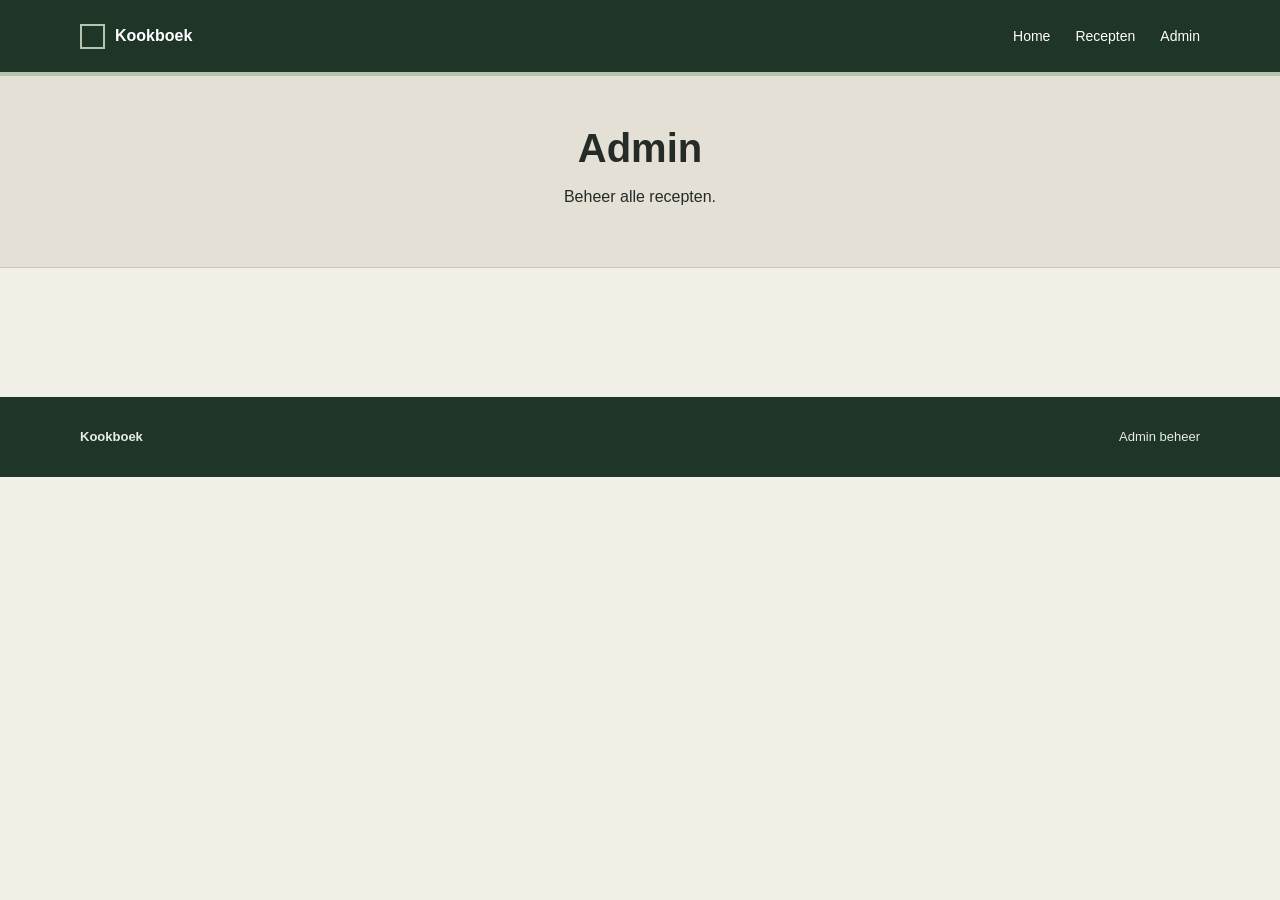
==== admin.html @ 98a7c7a4 "Voeg recept zoeken sorteren CRUD admin en blog detail toe" ====
<!doctype html><html lang="nl"><head><meta charset="UTF-8"><meta name="viewport" content="width=device-width,initial-scale=1"><title>Admin | Kookboek</title><link rel="stylesheet" href="style.css"></head><body><header><div class="wrap nav"><a class="logo" href="index.html"><span class="logo-box"></span>Kookboek</a><nav><a href="index.html">Home</a><a href="recepten.html">Recepten</a><a href="admin.html">Admin</a></nav></div></header><main><section class="page-head"><div class="wrap"><h1>Admin</h1><p>Beheer alle recepten.</p></div></section><section class="section"><div class="wrap"><div id="adminRecipes"></div></div></section></main><footer><div class="wrap footer"><strong>Kookboek</strong><span>Admin beheer</span></div></footer><script src="app.js"></script></body></html>
---- style.css ----
/* 1. STYLE GUIDE */
:root{--primary:#294936;--primary-dark:#1e3528;--secondary:#b7c4ad;--background:#f2efe7;--surface:#fbfaf6;--surface-alt:#e4e0d5;--text:#252b27;--muted:#6b706c;--border:#c9c7bd;--danger:#8a3f3f;--container:1120px}
/* 2. RESET & BASE */
*{box-sizing:border-box}body{margin:0;background:var(--background);color:var(--text);font-family:Arial,Helvetica,sans-serif;line-height:1.5}h1,h2,h3,p{margin-top:0}a{color:inherit;text-decoration:none}button,input,select,textarea{font:inherit}.container,.wrap{width:min(var(--container),calc(100% - 40px));margin:auto}
/* 3. HEADER */
.site-header,header{background:var(--primary-dark);color:#fff;border-bottom:4px solid var(--secondary)}.header-row,.nav{min-height:72px;display:flex;align-items:center;justify-content:space-between;gap:30px}.brand,.logo{display:flex;align-items:center;gap:10px;font-weight:700}.brand-mark,.logo-box{width:25px;height:25px;border:2px solid var(--secondary);display:block}.main-nav,nav{display:flex;align-items:center;gap:25px;font-size:14px}.nav-login,.login-link{border:1px solid #8da094;padding:7px 13px}
/* 4. LAYOUT */
.content-section,.section{padding:52px 0}.page-intro,.page-head{padding:42px 0;background:var(--surface-alt);border-bottom:1px solid var(--border);text-align:center}.page-intro h1,.page-head h1,.home-hero h1,.hero h1{font-size:40px;margin-bottom:7px}.eyebrow{font-size:12px;font-weight:700;letter-spacing:1.5px;color:var(--primary)}button,.button{border:0;background:var(--primary);color:#fff;padding:11px 18px;cursor:pointer}
/* 5. HOME */
.home-hero,.hero{padding:78px 0;background:var(--secondary);text-align:center;border-bottom:1px solid var(--border)}.hero-search,.search{max-width:720px;margin:27px auto 0;display:grid;grid-template-columns:1fr 110px;gap:8px}.section-heading,.title-row{display:flex;align-items:end;justify-content:space-between;gap:20px;margin-bottom:22px}
/* 6. FORMS */
input,select,textarea{width:100%;border:1px solid var(--border);background:#fff;padding:11px}.form-panel,.form-box{background:var(--surface);border:1px solid var(--border);padding:30px}.form-panel label,.form-box label{display:block;font-size:13px;font-weight:700;margin:15px 0 5px}.form-panel textarea,.form-box textarea,textarea{min-height:115px;resize:vertical}.form-panel button,.form-box button{margin-top:18px}.filter-bar,.filters{display:grid;grid-template-columns:1fr 160px 170px 100px;gap:8px;margin:20px 0 28px}
/* 7. CARDS */
.card-grid,.cards{display:grid;gap:18px}.grid-3,.three{grid-template-columns:repeat(3,1fr)}.grid-4,.four{grid-template-columns:repeat(4,1fr)}.recipe-card,.theme-card,.day-card,.card{background:var(--surface);border:1px solid var(--border)}.card-body,.card-text{padding:15px}.card-body p,.card-text p{font-size:13px;color:var(--muted)}.image-placeholder,.photo,.detail-photo,.banner-photo,.mini-photo{height:190px;background:#dadbd5;position:relative;display:grid;place-items:center;overflow:hidden;color:#777;font-size:12px}.image-placeholder:before,.image-placeholder:after,.photo:before,.photo:after,.detail-photo:before,.detail-photo:after,.banner-photo:before,.banner-photo:after,.mini-photo:before,.mini-photo:after{content:"";position:absolute;left:-10%;top:50%;width:120%;height:1px;background:#b7b9b3}.image-placeholder:before,.photo:before,.detail-photo:before,.banner-photo:before,.mini-photo:before{transform:rotate(25deg)}.image-placeholder:after,.photo:after,.detail-photo:after,.banner-photo:after,.mini-photo:after{transform:rotate(-25deg)}
/* 8. LOGIN */
.login-page{padding:55px 0}.login-wireframe,.login-layout{min-height:530px;display:grid;grid-template-columns:1fr 1.2fr 1fr;gap:45px;align-items:center}.login-side,.side-block{text-align:center;color:var(--muted);font-size:13px}.single-form-page,.form-page{min-height:610px;padding:55px 20px;display:grid;place-items:center}.register-panel,.register{width:min(430px,100%)}
/* 9. RECIPE DETAIL */
.recipe-top,.detail{display:grid;grid-template-columns:1.1fr 1fr;gap:45px;align-items:center}.recipe-top>.image-placeholder,.detail-photo{height:380px}.recipe-meta,.info-row{display:grid;grid-template-columns:repeat(3,1fr);gap:8px;margin-top:25px}.recipe-meta div,.info-row div{background:var(--surface);border:1px solid var(--border);padding:12px}.recipe-columns,.recipe-info{display:grid;grid-template-columns:1fr 1.7fr;gap:70px;margin-top:45px}
/* 10. WEEKMENU */
.week-grid,.week{display:grid;grid-template-columns:repeat(5,1fr);gap:13px}.day-card,.day{padding:12px}.day-card .image-placeholder,.day .photo{height:140px}.week-download,.download-box{margin-top:22px;background:var(--surface-alt);border:1px solid var(--border);padding:16px;display:flex;align-items:center;justify-content:space-between}
/* 11. PROFILE */
.profile-layout,.profile-grid{display:grid;grid-template-columns:1fr 1fr;gap:50px}.manage-item,.manage{display:flex;justify-content:space-between;border-bottom:1px solid var(--border);padding:15px 0}
/* 12. FOOTER */
.site-footer,footer{background:var(--primary-dark);color:#e7ece8;padding:30px 0;margin-top:25px}.footer-row,.footer{display:flex;justify-content:space-between;font-size:13px}
/* 13. RESPONSIVE */
@media(max-width:850px){.header-row,.nav{padding:18px 0;align-items:flex-start;flex-direction:column}.main-nav,nav{flex-wrap:wrap}.grid-4,.grid-3,.four,.three{grid-template-columns:repeat(2,1fr)}.filter-bar,.filters,.login-wireframe,.login-layout,.recipe-top,.detail,.recipe-columns,.recipe-info,.profile-layout,.profile-grid{grid-template-columns:1fr}.week-grid,.week{grid-template-columns:repeat(2,1fr)}}@media(max-width:540px){.hero-search,.search,.grid-3,.grid-4,.three,.four,.week-grid,.week,.recipe-meta,.info-row{grid-template-columns:1fr}.section-heading,.title-row,.week-download,.download-box,.footer-row,.footer{align-items:flex-start;flex-direction:column}}
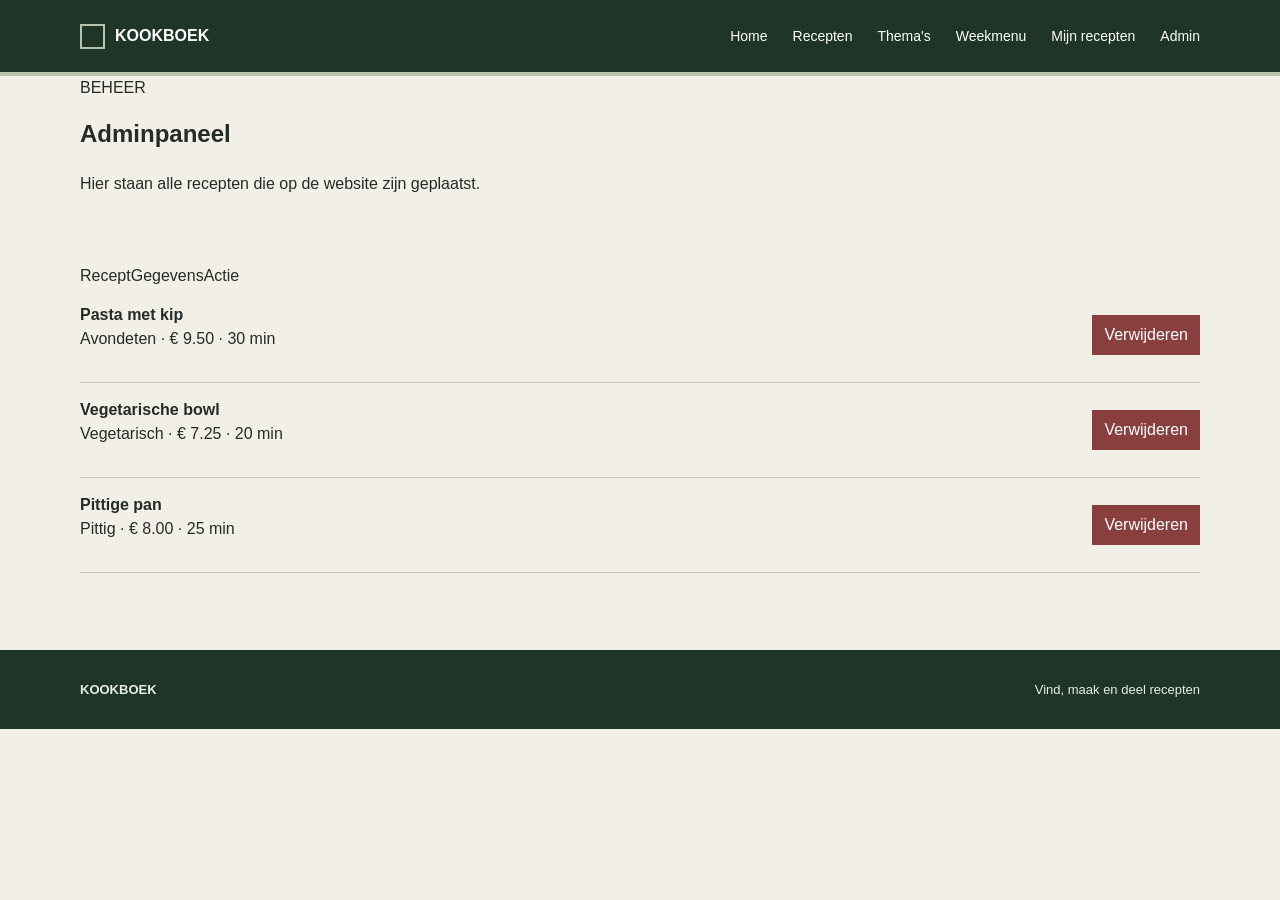
==== commit ced9b9ad: "Visuele redesign recepten website" ====
--- a/admin.html
+++ b/admin.html
@@ -1 +1 @@
-<!doctype html><html lang="nl"><head><meta charset="UTF-8"><meta name="viewport" content="width=device-width,initial-scale=1"><title>Admin | Kookboek</title><link rel="stylesheet" href="style.css"></head><body><header><div class="wrap nav"><a class="logo" href="index.html"><span class="logo-box"></span>Kookboek</a><nav><a href="index.html">Home</a><a href="recepten.html">Recepten</a><a href="admin.html">Admin</a></nav></div></header><main><section class="page-head"><div class="wrap"><h1>Admin</h1><p>Beheer alle recepten.</p></div></section><section class="section"><div class="wrap"><div id="adminRecipes"></div></div></section></main><footer><div class="wrap footer"><strong>Kookboek</strong><span>Admin beheer</span></div></footer><script src="app.js"></script></body></html>+<!doctype html><html lang="nl"><head><meta charset="UTF-8"><meta name="viewport" content="width=device-width,initial-scale=1"><title>Admin | Kookboek</title><link rel="stylesheet" href="style.css"></head><body><header class="site-header"><div class="wrap nav"><a class="logo" href="index.html"><span class="logo-box"></span>KOOKBOEK</a><nav><a href="index.html">Home</a><a href="recepten.html">Recepten</a><a href="themas.html">Thema's</a><a href="weekmenu.html">Weekmenu</a><a href="profiel.html">Mijn recepten</a><a href="admin.html">Admin</a></nav></div></header><main><section class="admin-head"><div class="wrap"><p class="kicker">BEHEER</p><h1>Adminpaneel</h1><p>Hier staan alle recepten die op de website zijn geplaatst.</p></div></section><section class="section"><div class="wrap"><div class="admin-labels"><span>Recept</span><span>Gegevens</span><span>Actie</span></div><div id="adminRecipes"></div></div></section></main><footer><div class="wrap footer"><strong>KOOKBOEK</strong><span>Vind, maak en deel recepten</span></div></footer><script src="app.js"></script></body></html>
--- a/style.css
+++ b/style.css
@@ -23,4 +23,7 @@
 /* 12. FOOTER */
 .site-footer,footer{background:var(--primary-dark);color:#e7ece8;padding:30px 0;margin-top:25px}.footer-row,.footer{display:flex;justify-content:space-between;font-size:13px}
 /* 13. RESPONSIVE */
-@media(max-width:850px){.header-row,.nav{padding:18px 0;align-items:flex-start;flex-direction:column}.main-nav,nav{flex-wrap:wrap}.grid-4,.grid-3,.four,.three{grid-template-columns:repeat(2,1fr)}.filter-bar,.filters,.login-wireframe,.login-layout,.recipe-top,.detail,.recipe-columns,.recipe-info,.profile-layout,.profile-grid{grid-template-columns:1fr}.week-grid,.week{grid-template-columns:repeat(2,1fr)}}@media(max-width:540px){.hero-search,.search,.grid-3,.grid-4,.three,.four,.week-grid,.week,.recipe-meta,.info-row{grid-template-columns:1fr}.section-heading,.title-row,.week-download,.download-box,.footer-row,.footer{align-items:flex-start;flex-direction:column}}+@media(max-width:850px){.header-row,.nav{padding:18px 0;align-items:flex-start;flex-direction:column}.main-nav,nav{flex-wrap:wrap}.grid-4,.grid-3,.four,.three{grid-template-columns:repeat(2,1fr)}.filter-bar,.filters,.login-wireframe,.login-layout,.recipe-top,.detail,.recipe-columns,.recipe-info,.profile-layout,.profile-grid{grid-template-columns:1fr}.week-grid,.week{grid-template-columns:repeat(2,1fr)}}@media(max-width:540px){.hero-search,.search,.grid-3,.grid-4,.three,.four,.week-grid,.week,.recipe-meta,.info-row{grid-template-columns:1fr}.section-heading,.title-row,.week-download,.download-box,.footer-row,.footer{align-items:flex-start;flex-direction:column}}
+/* 14. REAL RECIPE MEDIA & BLOG */
+.recipe-real img{width:100%;height:210px;object-fit:cover;display:block}.recipe-real .card-text span{font-size:12px;font-weight:700;color:var(--primary)}.recipe-real .card-text a{font-size:13px;font-weight:700;color:var(--primary)}.hero-food,.blog-block img{width:100%;display:block;object-fit:cover}.hero-food{height:430px;margin:22px 0}.blog-recipe{max-width:850px}.blog-recipe>h1{font-size:40px;margin-bottom:18px}.blog-block{margin:42px 0}.blog-block p{font-size:17px;line-height:1.75}.blog-block img{max-height:480px;margin-top:20px}.photo-credit{font-size:12px;color:var(--muted)}.admin-row button,.manage button{padding:8px 12px;background:var(--danger)}.admin-row{align-items:center}
+@media(max-width:540px){.hero-food{height:260px}.blog-recipe>h1{font-size:30px}.recipe-real img{height:180px}}
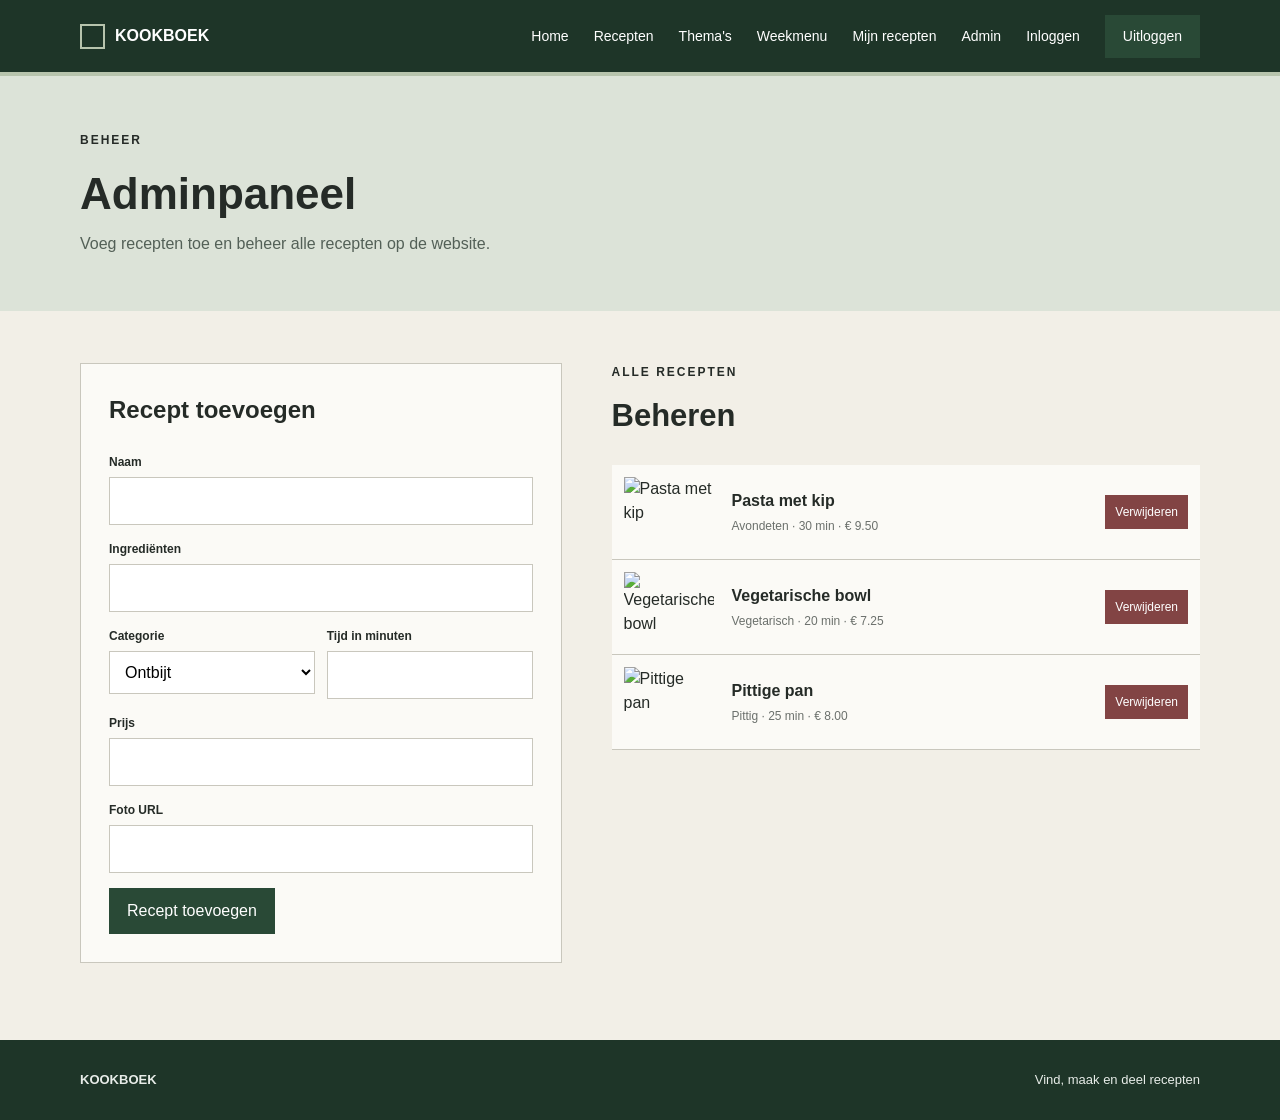
==== commit e8ff14b4: "Login admin rollen en ontbrekende fotos" ====
--- a/admin.html
+++ b/admin.html
@@ -1 +1 @@
-<!doctype html><html lang="nl"><head><meta charset="UTF-8"><meta name="viewport" content="width=device-width,initial-scale=1"><title>Admin | Kookboek</title><link rel="stylesheet" href="style.css"></head><body><header class="site-header"><div class="wrap nav"><a class="logo" href="index.html"><span class="logo-box"></span>KOOKBOEK</a><nav><a href="index.html">Home</a><a href="recepten.html">Recepten</a><a href="themas.html">Thema's</a><a href="weekmenu.html">Weekmenu</a><a href="profiel.html">Mijn recepten</a><a href="admin.html">Admin</a></nav></div></header><main><section class="admin-head"><div class="wrap"><p class="kicker">BEHEER</p><h1>Adminpaneel</h1><p>Hier staan alle recepten die op de website zijn geplaatst.</p></div></section><section class="section"><div class="wrap"><div class="admin-labels"><span>Recept</span><span>Gegevens</span><span>Actie</span></div><div id="adminRecipes"></div></div></section></main><footer><div class="wrap footer"><strong>KOOKBOEK</strong><span>Vind, maak en deel recepten</span></div></footer><script src="app.js"></script></body></html>+<!doctype html><html lang="nl"><head><meta charset="UTF-8"><meta name="viewport" content="width=device-width,initial-scale=1"><title>Admin | Kookboek</title><link rel="stylesheet" href="style.css"></head><body><header class="site-header"><div class="wrap nav"><a class="logo" href="index.html"><span class="logo-box"></span>KOOKBOEK</a><nav><a href="index.html">Home</a><a href="recepten.html">Recepten</a><a href="themas.html">Thema's</a><a href="weekmenu.html">Weekmenu</a><a id="profileNav" href="profiel.html">Mijn recepten</a><a id="adminNav" class="admin-nav hidden" href="admin.html">Admin</a><a id="loginNav" href="login.html">Inloggen</a><button id="logoutNav" class="nav-logout hidden" type="button" onclick="logout()">Uitloggen</button></nav></div></header><main id="adminPage"><section class="admin-head"><div class="wrap"><p class="kicker">BEHEER</p><h1>Adminpaneel</h1><p>Voeg recepten toe en beheer alle recepten op de website.</p></div></section><section class="section"><div class="wrap account-grid"><form id="adminRecipeForm" class="editor"><h2>Recept toevoegen</h2><label>Naam</label><input id="adminRecipeName" required><label>Ingrediënten</label><input id="adminIngredients" required><div class="form-two"><div><label>Categorie</label><select id="adminCategory"><option>Ontbijt</option><option>Lunch</option><option>Avondeten</option><option>Pittig</option><option>Vegetarisch</option></select></div><div><label>Tijd in minuten</label><input id="adminTime" type="number" required></div></div><label>Prijs</label><input id="adminPrice" type="number" step=".01" required><label>Foto URL</label><input id="adminImage" type="url"><button type="submit">Recept toevoegen</button></form><section><div class="section-title"><div><p class="kicker">ALLE RECEPTEN</p><h2>Beheren</h2></div></div><div id="adminRecipes"></div></section></div></section></main><footer><div class="wrap footer"><strong>KOOKBOEK</strong><span>Vind, maak en deel recepten</span></div></footer><script src="app.js"></script></body></html>
--- a/style.css
+++ b/style.css
@@ -27,3 +27,7 @@
 /* 14. REAL RECIPE MEDIA & BLOG */
 .recipe-real img{width:100%;height:210px;object-fit:cover;display:block}.recipe-real .card-text span{font-size:12px;font-weight:700;color:var(--primary)}.recipe-real .card-text a{font-size:13px;font-weight:700;color:var(--primary)}.hero-food,.blog-block img{width:100%;display:block;object-fit:cover}.hero-food{height:430px;margin:22px 0}.blog-recipe{max-width:850px}.blog-recipe>h1{font-size:40px;margin-bottom:18px}.blog-block{margin:42px 0}.blog-block p{font-size:17px;line-height:1.75}.blog-block img{max-height:480px;margin-top:20px}.photo-credit{font-size:12px;color:var(--muted)}.admin-row button,.manage button{padding:8px 12px;background:var(--danger)}.admin-row{align-items:center}
 @media(max-width:540px){.hero-food{height:260px}.blog-recipe>h1{font-size:30px}.recipe-real img{height:180px}}
+
+/* 15. VISUAL REDESIGN */
+.site-header{position:relative;z-index:5}.home-visual{height:570px;position:relative;background:#222;overflow:hidden}.home-visual>img{width:100%;height:100%;object-fit:cover;opacity:.7}.home-overlay{position:absolute;left:max(6vw,calc((100% - 1120px)/2));top:50%;transform:translateY(-50%);max-width:600px;color:#fff}.home-overlay>p,.kicker{font-size:12px;font-weight:700;letter-spacing:2px;text-transform:uppercase}.home-overlay h1{font-size:58px;line-height:1.02;margin:8px 0 16px}.home-overlay span{display:block;font-size:18px;margin-bottom:25px}.main-button{display:inline-block;background:#f3efe5;color:#1e3528;padding:12px 20px;font-weight:700}.section-title{display:flex;justify-content:space-between;align-items:end;margin-bottom:25px}.section-title h2{font-size:31px;margin-bottom:0}.section-title>a{font-size:13px;font-weight:700;color:var(--primary)}.visual-grid{display:grid;grid-template-columns:repeat(3,1fr);gap:24px}.food-card{background:#fbfaf6;border-bottom:3px solid var(--primary);display:block}.food-card img{width:100%;height:245px;object-fit:cover;display:block}.food-card>div{padding:18px}.food-card small{font-size:11px;letter-spacing:1px;color:var(--primary);font-weight:700}.food-card h3{font-size:22px;margin:7px 0}.food-card p{font-size:14px;color:var(--muted);margin-bottom:12px}.food-card a{font-size:13px;font-weight:700;color:var(--primary)}.category-strip{padding:45px 0;background:#dce3d8}.category-links{display:flex;gap:10px;flex-wrap:wrap}.category-links a{background:#fbfaf6;border:1px solid #bbc4b7;padding:12px 20px;font-weight:700}.recipes-head,.admin-head{padding:55px 0;background:#dce3d8}.recipes-head h1,.admin-head h1{font-size:44px;margin:5px 0}.recipes-head p:last-child,.admin-head p:last-child{margin:0;color:#536057}.filter-panel{background:#fbfaf6;border:1px solid var(--border);padding:18px;display:grid;grid-template-columns:1.5fr 1fr 1fr auto;gap:12px;align-items:end;margin-bottom:32px}.filter-panel label,.editor label{display:block;font-size:12px;font-weight:700;margin-bottom:6px}.filter-panel button{height:43px}.recipe-article{padding-top:45px}.article-intro{max-width:850px}.article-intro h1{font-size:54px;line-height:1.05;margin:10px 0}.article-lead{font-size:19px;color:var(--muted);max-width:650px}.article-meta{display:flex;gap:35px;margin:28px 0}.article-meta span{font-size:13px;color:var(--muted)}.article-meta b{display:block;font-size:20px;color:var(--text)}.article-cover{width:100%;height:620px;object-fit:cover;display:block}.article-body{width:min(900px,calc(100% - 40px));margin:55px auto}.ingredients-box{background:#e5e0d4;padding:35px;margin-bottom:70px}.ingredients-box ul{columns:2;line-height:2}.story-step{display:grid;grid-template-columns:.8fr 1.2fr;gap:55px;align-items:center;margin:80px 0}.story-step.reverse{grid-template-columns:1.2fr .8fr}.story-step.reverse div{order:2}.story-step.reverse img{order:1}.story-step img{width:100%;height:430px;object-fit:cover}.story-step span{font-size:11px;letter-spacing:2px;color:var(--primary);font-weight:700}.story-step h2{font-size:31px;margin:8px 0}.story-step p{font-size:17px;line-height:1.75}.source-note{font-size:12px;color:var(--muted)}.account-grid{display:grid;grid-template-columns:.9fr 1.1fr;gap:50px;align-items:start}.editor{background:#fbfaf6;border:1px solid var(--border);padding:28px}.editor h2{margin-bottom:25px}.editor input,.editor select{margin-bottom:15px}.form-two{display:grid;grid-template-columns:1fr 1fr;gap:12px}.manage-card,.admin-card{display:grid;grid-template-columns:90px 1fr auto;gap:18px;align-items:center;background:#fbfaf6;border-bottom:1px solid var(--border);padding:12px}.manage-card img,.admin-card img{width:90px;height:70px;object-fit:cover}.manage-card span,.admin-card span{display:block;font-size:12px;color:var(--muted);margin-top:4px}.manage-actions{display:flex;gap:7px}.manage-actions button,.admin-card button{padding:8px 10px;font-size:12px}.delete-button{background:#824444}.admin-labels{display:grid;grid-template-columns:108px 1fr auto;padding:0 12px 8px;font-size:11px;font-weight:700;color:var(--muted);text-transform:uppercase;letter-spacing:1px}
+@media(max-width:850px){.home-visual{height:480px}.home-overlay h1{font-size:44px}.visual-grid{grid-template-columns:repeat(2,1fr)}.filter-panel,.account-grid,.story-step,.story-step.reverse{grid-template-columns:1fr}.story-step.reverse div,.story-step.reverse img{order:initial}.article-cover{height:450px}.story-step img{height:350px}}@media(max-width:540px){.home-visual{height:430px}.home-overlay{left:24px;right:24px}.home-overlay h1{font-size:38px}.visual-grid{grid-template-columns:1fr}.food-card img{height:220px}.recipes-head h1,.admin-head h1,.article-intro h1{font-size:34px}.article-cover{height:300px}.article-meta{gap:18px;flex-wrap:wrap}.ingredients-box ul{columns:1}.story-step{gap:20px;margin:50px 0}.story-step img{height:280px}.form-two{grid-template-columns:1fr}.manage-card,.admin-card{grid-template-columns:70px 1fr}.manage-card img,.admin-card img{width:70px;height:60px}.manage-actions,.admin-card button{grid-column:2}.admin-labels{display:none}}
